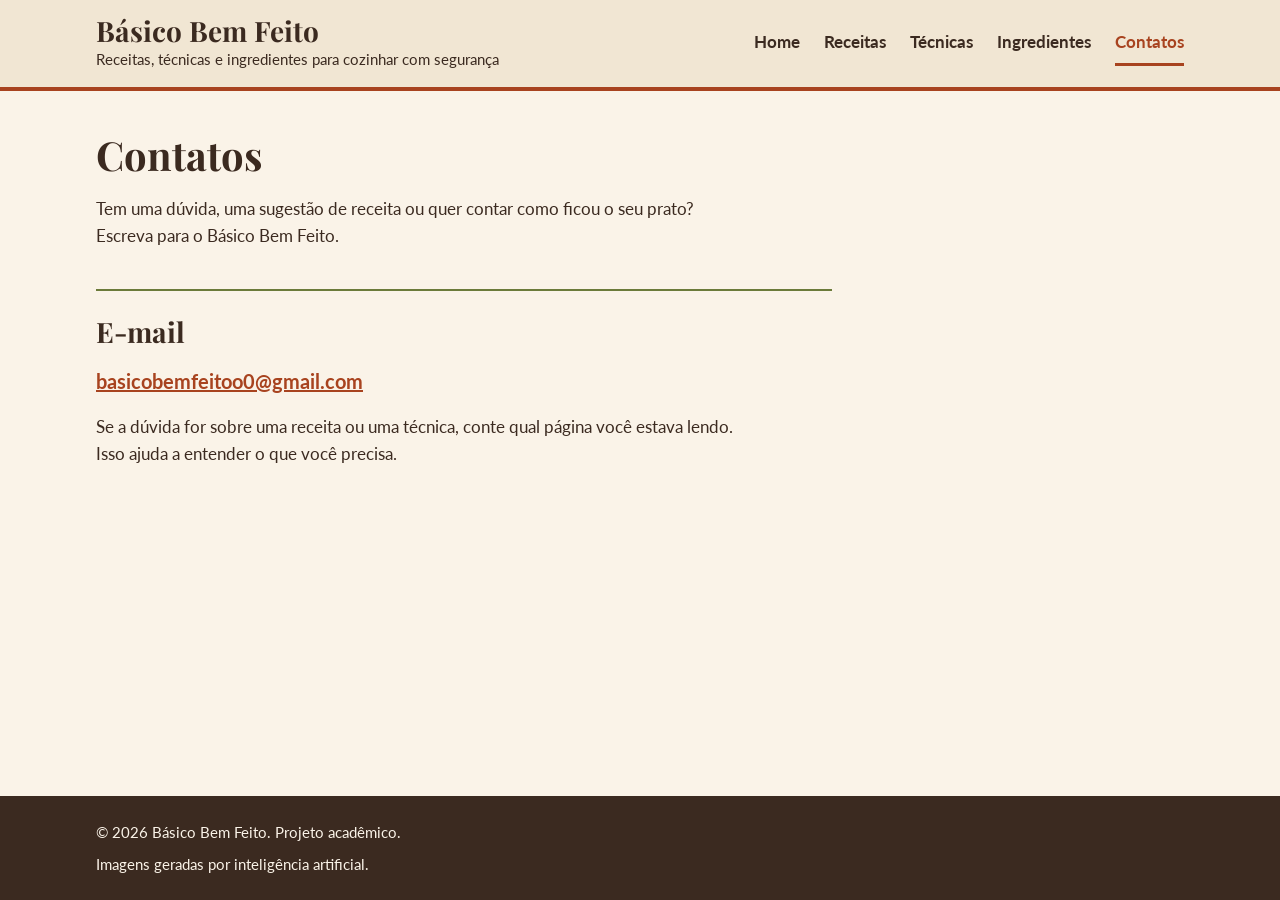
==== contatos.html @ 31796ca6 "Primeira versão do blog Básico Bem Feito" ====
<!DOCTYPE html>
<html lang="pt-BR">
<head>
  <meta charset="UTF-8">
  <meta name="viewport" content="width=device-width, initial-scale=1">
  <title>Contatos | Básico Bem Feito</title>
  <meta name="description" content="Fale com o blog Básico Bem Feito: dúvidas, sugestões de receitas e comentários por e-mail.">

  <link rel="preconnect" href="https://fonts.googleapis.com">
  <link rel="preconnect" href="https://fonts.gstatic.com" crossorigin>
  <link href="https://fonts.googleapis.com/css2?family=Lato:wght@400;700&family=Playfair+Display:wght@700&display=swap" rel="stylesheet">

  <link rel="stylesheet" href="css/style.css">
  <link rel="icon" href="img/favicon.svg" type="image/svg+xml">
</head>
<body>

  <header class="cabecalho">
    <div class="container cabecalho__conteudo">
      <a class="marca" href="index.html">
        <span class="marca__nome">Básico Bem Feito</span>
        <span class="marca__lema">Receitas, técnicas e ingredientes para cozinhar com segurança</span>
      </a>

      <nav aria-label="Navegação principal">
        <ul class="menu">
          <li><a href="index.html">Home</a></li>
          <li><a href="receitas.html">Receitas</a></li>
          <li><a href="tecnicas.html">Técnicas</a></li>
          <li><a href="ingredientes.html">Ingredientes</a></li>
          <li><a href="contatos.html" aria-current="page">Contatos</a></li>
        </ul>
      </nav>
    </div>
  </header>

  <main>
    <div class="container">

      <section class="apresentacao">
        <h1>Contatos</h1>
        <p>Tem uma dúvida, uma sugestão de receita ou quer contar como ficou o seu prato? Escreva para o Básico Bem Feito.</p>
      </section>

      <section class="contato" aria-labelledby="titulo-email">
        <h2 id="titulo-email">E-mail</h2>
        <p class="contato__email"><a href="mailto:basicobemfeitoo0@gmail.com">basicobemfeitoo0@gmail.com</a></p>
        <p>Se a dúvida for sobre uma receita ou uma técnica, conte qual página você estava lendo. Isso ajuda a entender o que você precisa.</p>
      </section>

    </div>
  </main>

  <footer class="rodape">
    <div class="container">
      <p>© 2026 Básico Bem Feito. Projeto acadêmico.</p>
      <p>Imagens geradas por inteligência artificial.</p>
    </div>
  </footer>

</body>
</html>
---- css/style.css ----
:root {
  --cor-fundo: #faf3e8;
  --cor-superficie: #f1e6d3;
  --cor-texto: #3b2a20;
  --cor-destaque: #a8431f;
  --cor-apoio: #6b7a3a;

  --fonte-titulo: "Playfair Display", Georgia, "Times New Roman", serif;
  --fonte-corpo: "Lato", system-ui, -apple-system, "Segoe UI", Arial, sans-serif;

  --espaco-1: 0.5rem;
  --espaco-2: 1rem;
  --espaco-3: 1.5rem;
  --espaco-4: 2.5rem;

  --largura-maxima: 70rem;
}

*,
*::before,
*::after {
  box-sizing: border-box;
}

body {
  margin: 0;
  min-height: 100vh;
  display: flex;
  flex-direction: column;
  background: var(--cor-fundo);
  color: var(--cor-texto);
  font-family: var(--fonte-corpo);
  font-size: 1.0625rem;
  line-height: 1.6;
}

img {
  max-width: 100%;
  height: auto;
  display: block;
}


h1,
h2,
h3 {
  font-family: var(--fonte-titulo);
  line-height: 1.2;
  margin: 0 0 var(--espaco-2);
}

h1 { font-size: 2rem; }
h2 { font-size: 1.5rem; }
h3 { font-size: 1.25rem; }

p {
  margin: 0 0 var(--espaco-2);
  max-width: 65ch;
}

a {
  color: var(--cor-destaque);
}

a:focus-visible {
  outline: 3px solid var(--cor-apoio);
  outline-offset: 3px;
}

.container {
  width: 100%;
  max-width: var(--largura-maxima);
  margin: 0 auto;
  padding: 0 var(--espaco-2);
}

.cabecalho {
  background: var(--cor-superficie);
  border-bottom: 4px solid var(--cor-destaque);
  padding: var(--espaco-2) 0;
}

.cabecalho__conteudo {
  display: flex;
  flex-direction: column;
  gap: var(--espaco-2);
}

.marca {
  text-decoration: none;
  color: var(--cor-texto);
}

.marca__nome {
  display: block;
  font-family: var(--fonte-titulo);
  font-size: 1.75rem;
  font-weight: 700;
  line-height: 1.1;
}

.marca__lema {
  display: block;
  font-size: 0.9375rem;
}

.menu {
  list-style: none;
  margin: 0;
  padding: 0;
  display: flex;
  flex-wrap: wrap;
  gap: var(--espaco-1) var(--espaco-3);
}

.menu a {
  display: inline-block;
  padding: var(--espaco-1) 0;
  color: var(--cor-texto);
  font-weight: 700;
  text-decoration: none;
  border-bottom: 3px solid transparent;
}

.menu a:hover {
  border-bottom-color: var(--cor-apoio);
}

.menu a[aria-current="page"] {
  color: var(--cor-destaque);
  border-bottom-color: var(--cor-destaque);
}


main {
  flex: 1;
  padding: var(--espaco-4) 0;
}


.rodape {
  background: var(--cor-texto);
  color: var(--cor-fundo);
  padding: var(--espaco-3) 0;
  font-size: 0.9375rem;
}

.rodape p {
  margin: 0;
}

.rodape p + p {
  margin-top: var(--espaco-1);
}


.apresentacao {
  margin-bottom: var(--espaco-4);
}

.destaques__lista {
  display: grid;
  grid-template-columns: 1fr;
  gap: var(--espaco-3);
}

.card h2,
.card h3 {
  margin-top: var(--espaco-2);
  margin-bottom: var(--espaco-1);
}


.receitas__lista {
  display: grid;
  grid-template-columns: repeat(auto-fit, minmax(18rem, 1fr));
  gap: var(--espaco-4) var(--espaco-3);
}

.receita__info {
  font-size: 0.9375rem;
  font-weight: 700;
}

.receita h3,
.tecnica h3 {
  font-size: 1.125rem;
  margin-top: var(--espaco-3);
}

.receita ul,
.receita ol,
.tecnica ul,
.tecnica ol {
  margin: 0 0 var(--espaco-2);
  padding-left: 1.25rem;
}

.receita li,
.tecnica li {
  margin-bottom: 0.25rem;
}


.tecnicas__lista {
  max-width: 46rem;
}

.tecnica {
  padding-top: var(--espaco-3);
  margin-bottom: var(--espaco-4);
  border-top: 2px solid var(--cor-apoio);
}

.tecnica dl {
  margin: 0 0 var(--espaco-2);
}

.tecnica dt {
  font-weight: 700;
  margin-top: var(--espaco-1);
}

.tecnica dd {
  margin: 0 0 var(--espaco-1);
}


.ingrediente {
  display: grid;
  grid-template-columns: 1fr;
  gap: var(--espaco-1);
  padding: var(--espaco-3) 0;
  border-top: 2px solid var(--cor-apoio);
}

.ingrediente h2 {
  margin: 0;
}

.ingrediente__imagem {
  max-width: 10rem;
}

.ingrediente dl {
  margin: 0;
}

.ingrediente dt {
  font-weight: 700;
  margin-top: var(--espaco-1);
}

.ingrediente dt:first-child {
  margin-top: 0;
}

.ingrediente dd {
  margin: 0 0 var(--espaco-1);
  max-width: 65ch;
}

.card__imagem {
  display: block;
  aspect-ratio: 4 / 3;
  background: var(--cor-superficie);
  border-radius: 0.25rem;
  overflow: hidden;
}

.card__imagem img {
  width: 100%;
  height: 100%;
  object-fit: cover;
}


.contato {
  max-width: 46rem;
  padding-top: var(--espaco-3);
  border-top: 2px solid var(--cor-apoio);
}

.contato__email {
  font-size: 1.25rem;
  font-weight: 700;
  overflow-wrap: anywhere;
}


@media (min-width: 48rem) {
  .cabecalho__conteudo {
    flex-direction: row;
    align-items: center;
    justify-content: space-between;
  }

  h1 { font-size: 2.5rem; }
  h2 { font-size: 1.75rem; }

  .destaques__lista {
    grid-template-columns: repeat(3, 1fr);
  }

  .ingrediente {
    grid-template-columns: 12rem 1fr;
    gap: var(--espaco-3);
    align-items: start;
  }

  .ingrediente h2,
  .ingrediente__imagem,
  .ingrediente dl {
    grid-row: 1;
  }

  .ingrediente h2,
  .ingrediente__imagem {
    grid-column: 1;
  }

  .ingrediente__imagem {
    align-self: center;
  }

  .ingrediente dl {
    grid-column: 2;
  }
}
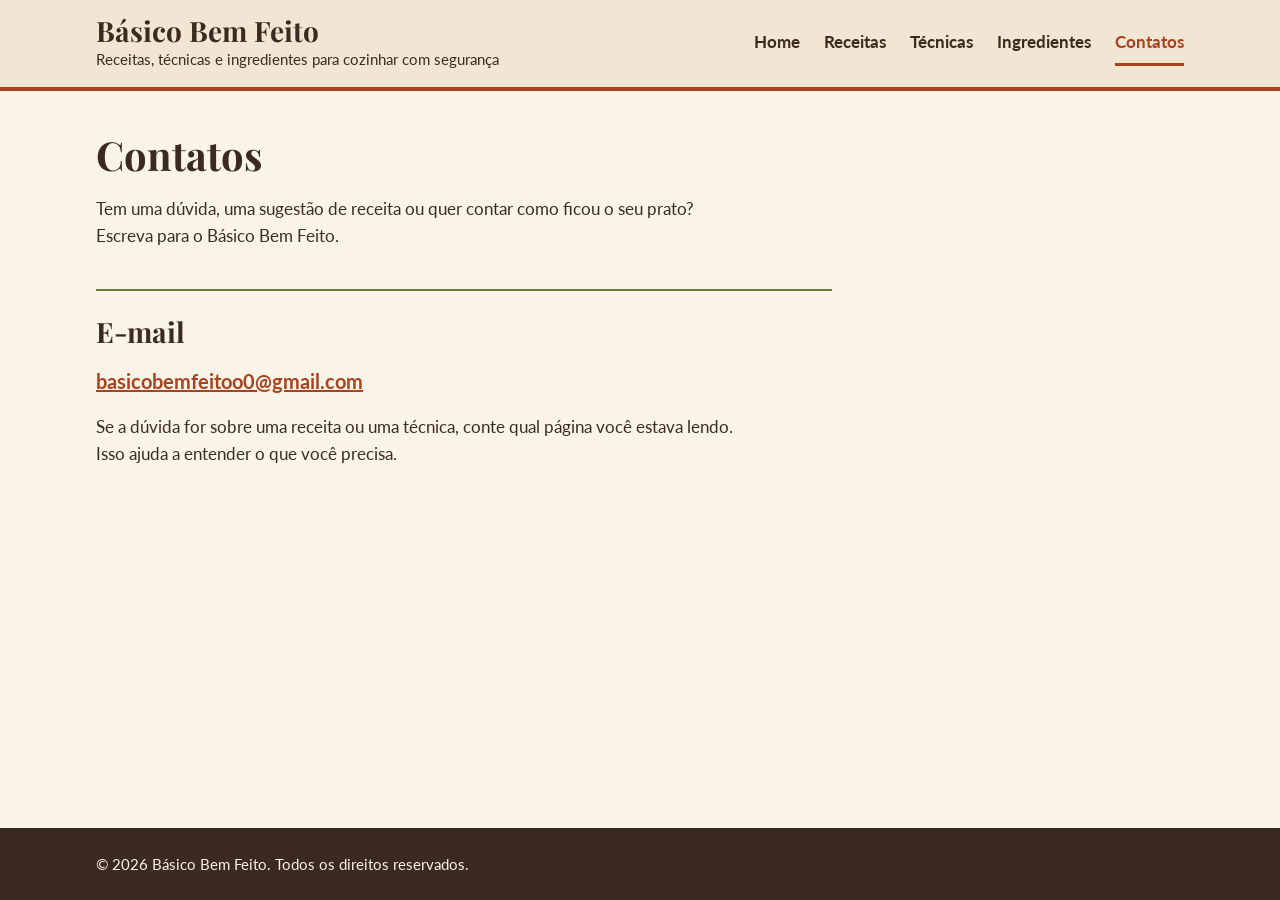
==== commit f66d1167: "Primeira versão do blog Básico Bem Feito" ====
--- a/contatos.html
+++ b/contatos.html
@@ -53,10 +53,9 @@
 
   <footer class="rodape">
     <div class="container">
-      <p>© 2026 Básico Bem Feito. Projeto acadêmico.</p>
-      <p>Imagens geradas por inteligência artificial.</p>
+      <p>© 2026 Básico Bem Feito. Todos os direitos reservados.</p>
     </div>
   </footer>
 
 </body>
-</html>+</html>
